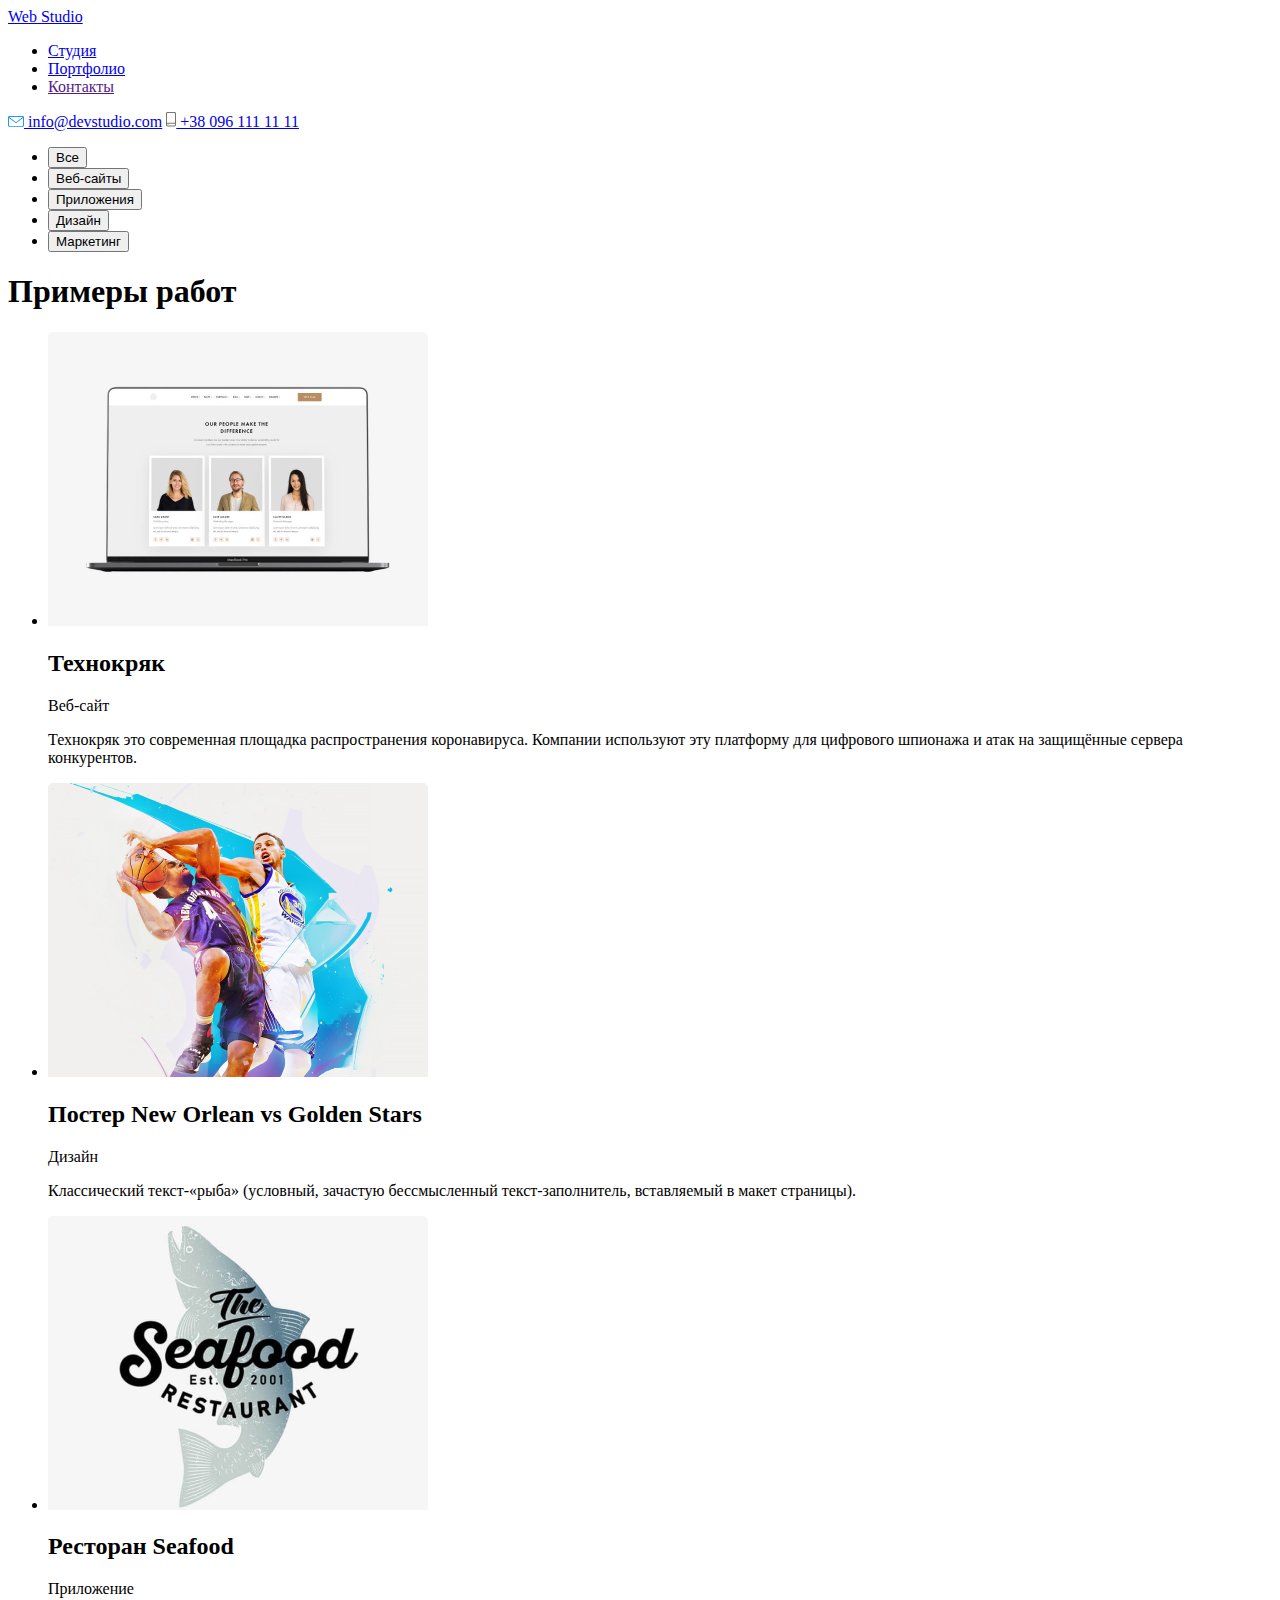
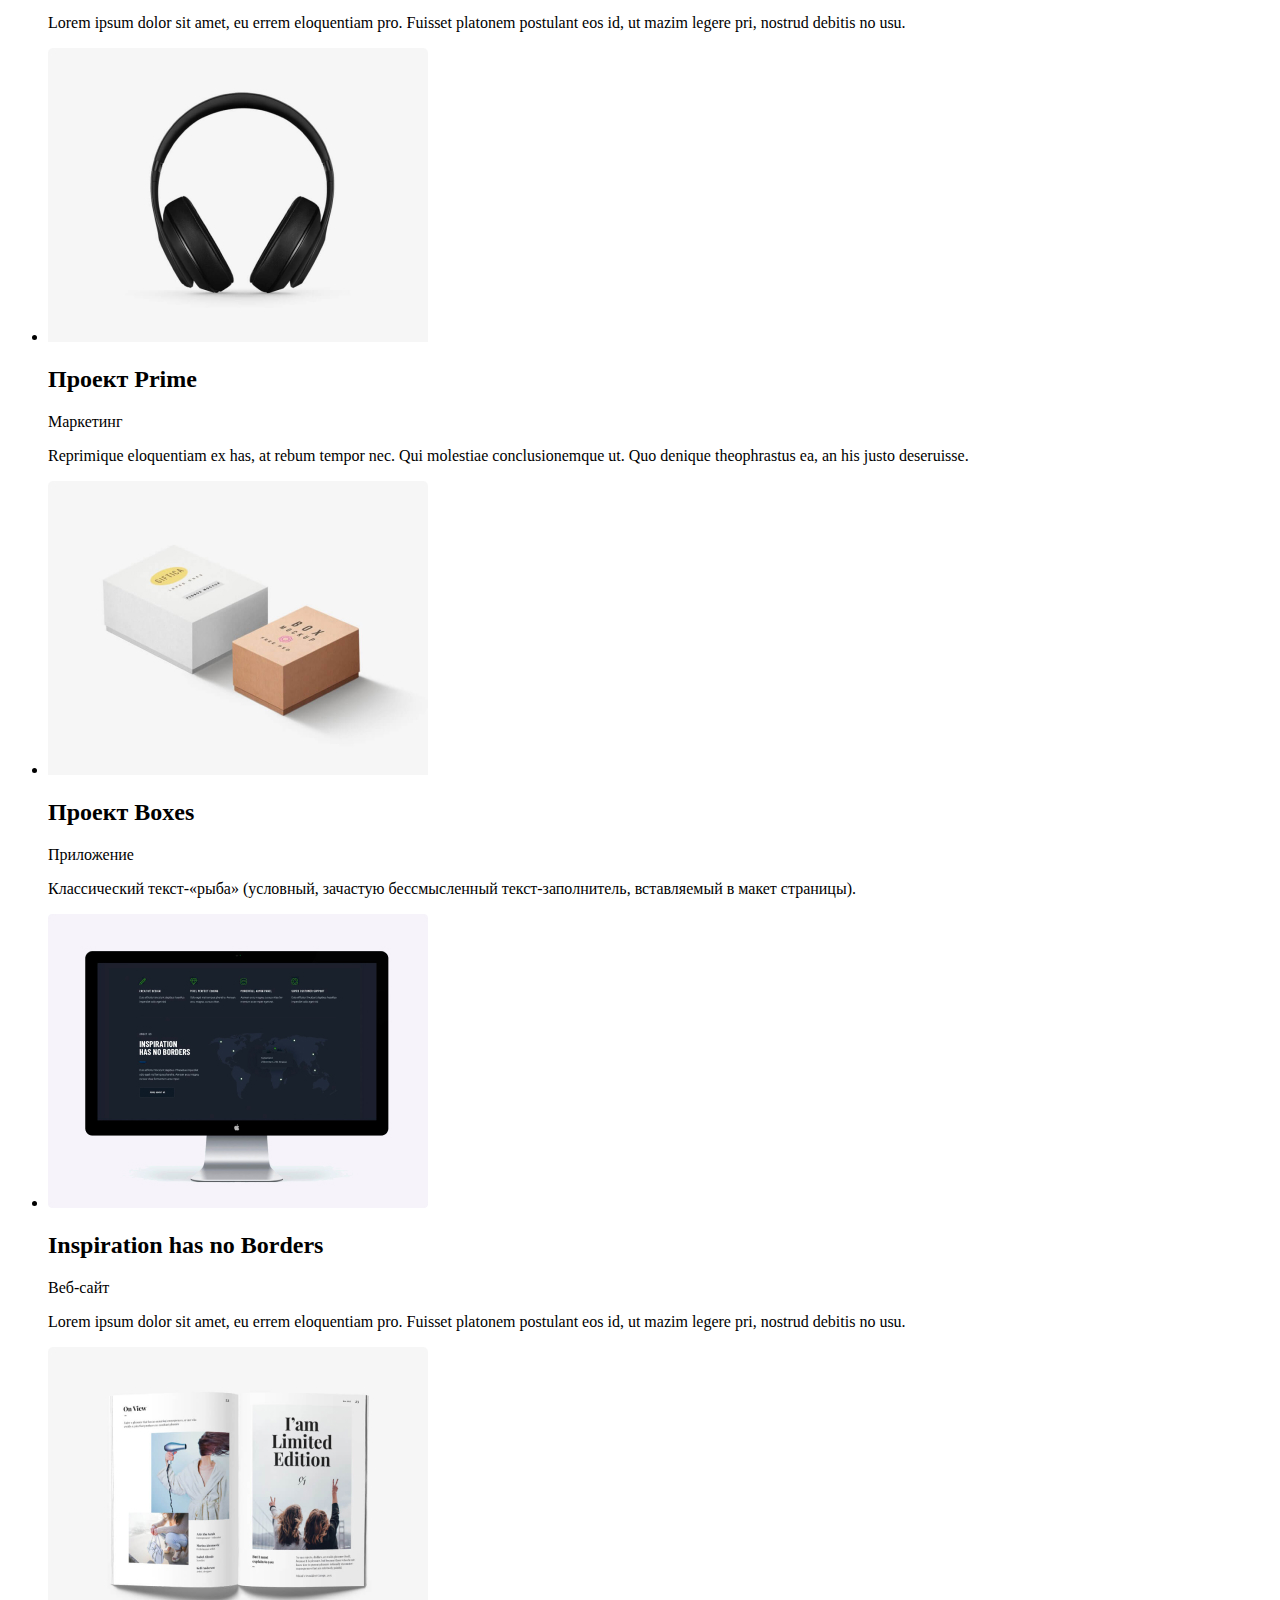
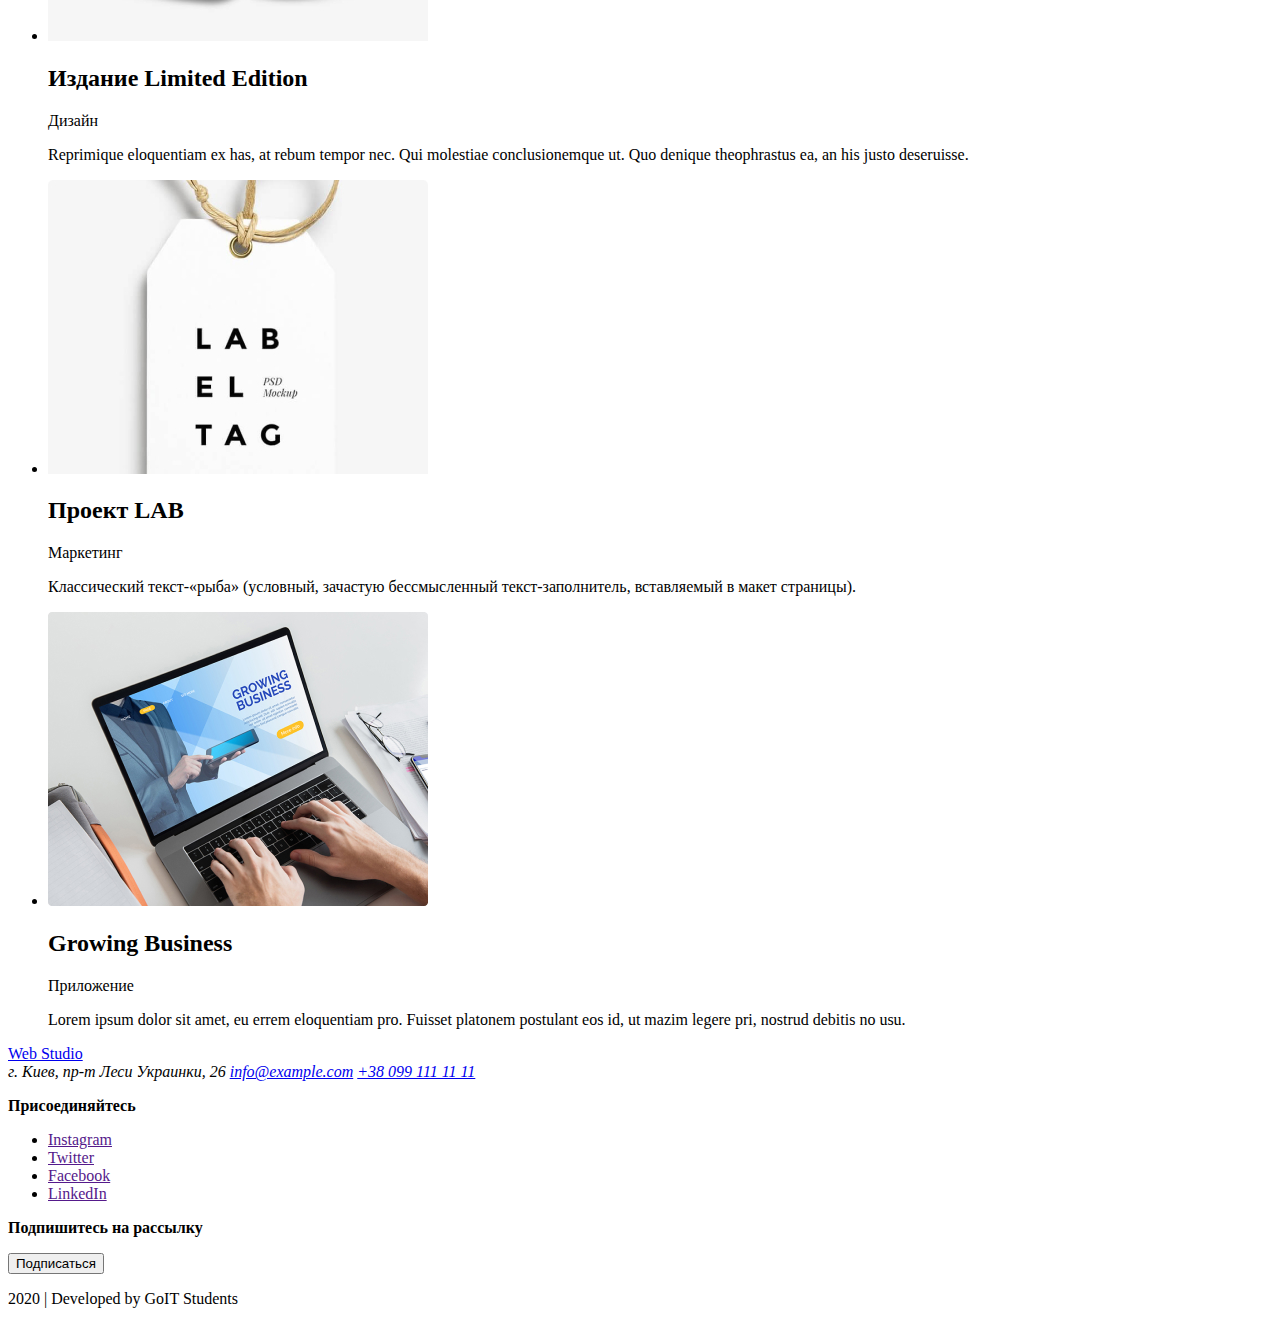
==== portfolio.html @ 373002b2 "Додана сторінка портфоліо" ====
<!DOCTYPE html>
<html lang="ru">
  <head>
    <meta charset="UTF-8" />
    <meta name="viewport" content="width=device-width, initial-scale=1.0" />
    <title>Portfolio</title>
    <link rel="stylesheet" href="./css/styles.css" />
  </head>
  <body>
    <header>
      <nav>
        <a href="./studio.html">Web Studio</a>
        <ul>
          <li><a href="./studio.html">Студия</a></li>
          <li><a href="./portfolio.html">Портфолио</a></li>
          <li><a href="">Контакты</a></li>
        </ul>
        <a href="mailto:info@devstudio.com">
          <img src="./images/envelope.svg" alt="письмо" />
          info@devstudio.com</a
        >
        <a href="tel:+380961111111"
          ><img src="./images/smartphone.svg" alt="телефон" /> +38 096 111 11
          11</a
        >
      </nav>
    </header>
    <main>
      <section>
        <ul>
          <li><button>Все</button></li>
          <li><button>Веб-сайты</button></li>
          <li><button>Приложения</button></li>
          <li><button>Дизайн</button></li>
          <li><button>Маркетинг</button></li>
        </ul>
      </section>
      <section>
        <!-- уявний заголовок -->
        <h1>Примеры работ</h1>
        <ul>
          <li>
            <img src="./images/macbook.jpg" alt="макбук" />
            <h2>Технокряк</h2>
            <p>Веб-сайт</p>
            <p>
              Технокряк это современная площадка распространения коронавируса.
              Компании используют эту платформу для цифрового шпионажа и атак на
              защищённые сервера конкурентов.
            </p>
          </li>
          <li>
            <img src="./images/basketball.jpg" alt="баскетбол" />
            <h2>Постер New Orlean vs Golden Stars</h2>
            <p>Дизайн</p>
            <p>
              Классический текст-«рыба» (условный, зачастую бессмысленный
              текст-заполнитель, вставляемый в макет страницы).
            </p>
          </li>
          <li>
            <img src="./images/seafood.jpg" alt="ресторан Сифуд" />
            <h2>Ресторан Seafood</h2>
            <p>Приложение</p>
            <p>
              Lorem ipsum dolor sit amet, eu errem eloquentiam pro. Fuisset
              platonem postulant eos id, ut mazim legere pri, nostrud debitis no
              usu.
            </p>
          </li>
          <li>
            <img src="./images/earphones.jpg" alt="наушники" />
            <h2>Проект Prime</h2>
            <p>Маркетинг</p>
            <p>
              Reprimique eloquentiam ex has, at rebum tempor nec. Qui molestiae
              conclusionemque ut. Quo denique theophrastus ea, an his justo
              deseruisse.
            </p>
          </li>
          <li>
            <img src="./images/boxes.jpg" alt="коробки" />
            <h2>Проект Boxes</h2>
            <p>Приложение</p>
            <p></p>
              Классический текст-«рыба» (условный, зачастую бессмысленный
              текст-заполнитель, вставляемый в макет страницы).
            </p>
          </li>
          <li>
            <img src="./images/imac.jpg" alt="аймак" />
            <h2>Inspiration has no Borders</h2>
            <p>Веб-сайт</p>
            <p>
              Lorem ipsum dolor sit amet, eu errem eloquentiam pro. Fuisset
              platonem postulant eos id, ut mazim legere pri, nostrud debitis no
              usu.
            </p>
          </li>
          <li>
            <img src="./images/magazines.jpg" alt="жунрал" />
            <h2>Издание Limited Edition</h2>
            <p>Дизайн</p>
            <p>
              Reprimique eloquentiam ex has, at rebum tempor nec. Qui molestiae
              conclusionemque ut. Quo denique theophrastus ea, an his justo
              deseruisse.
            </p>
          </li>
          <li><img src="./images/label_tag.jpg" alt="бирка" /><h2>Проект LAB</h2><p>Маркетинг</p><p>Классический текст-«рыба» (условный, зачастую бессмысленный текст-заполнитель, вставляемый в макет страницы).</p></li>
          <li><img src="./images/laptop_photo.jpg" alt="ноутбук"><h2>Growing Business</h2><p>Приложение</p><p>Lorem ipsum dolor sit amet, eu errem eloquentiam pro. Fuisset platonem postulant eos id, ut mazim legere pri, nostrud
          debitis no usu.</p></li>
        </ul>
      </section>
    </main>
    <footer>
      <a href="./studio.html">Web Studio</a>
      <address>
        г. Киев, пр-т Леси Украинки, 26
        <a href="mailto:info@example.com">info@example.com</a>
        <a href="tel:+380991111111">+38 099 111 11 11</a>
      </address>
      <p><b>Присоединяйтесь</b></p>
      <ul>
        <li>
          <a href="" aria-label="Ссылка на Instagram">Instagram</a>
        </li>
        <li>
          <a href="" aria-label="Ссылка на Twitter">Twitter</a>
        </li>
        <li>
          <a href="" aria-label="Ссылка на Facebook">Facebook</a>
        </li>
        <li>
          <a href="" aria-label="Ссылка на LinkedIn">LinkedIn</a>
        </li>
      </ul>
      <p><b>Подпишитесь на рассылку</b></p>
      <button>Подписаться</button>
      <p>2020 | Developed by GoIT Students</p>
    </footer>
  </body>
</html>
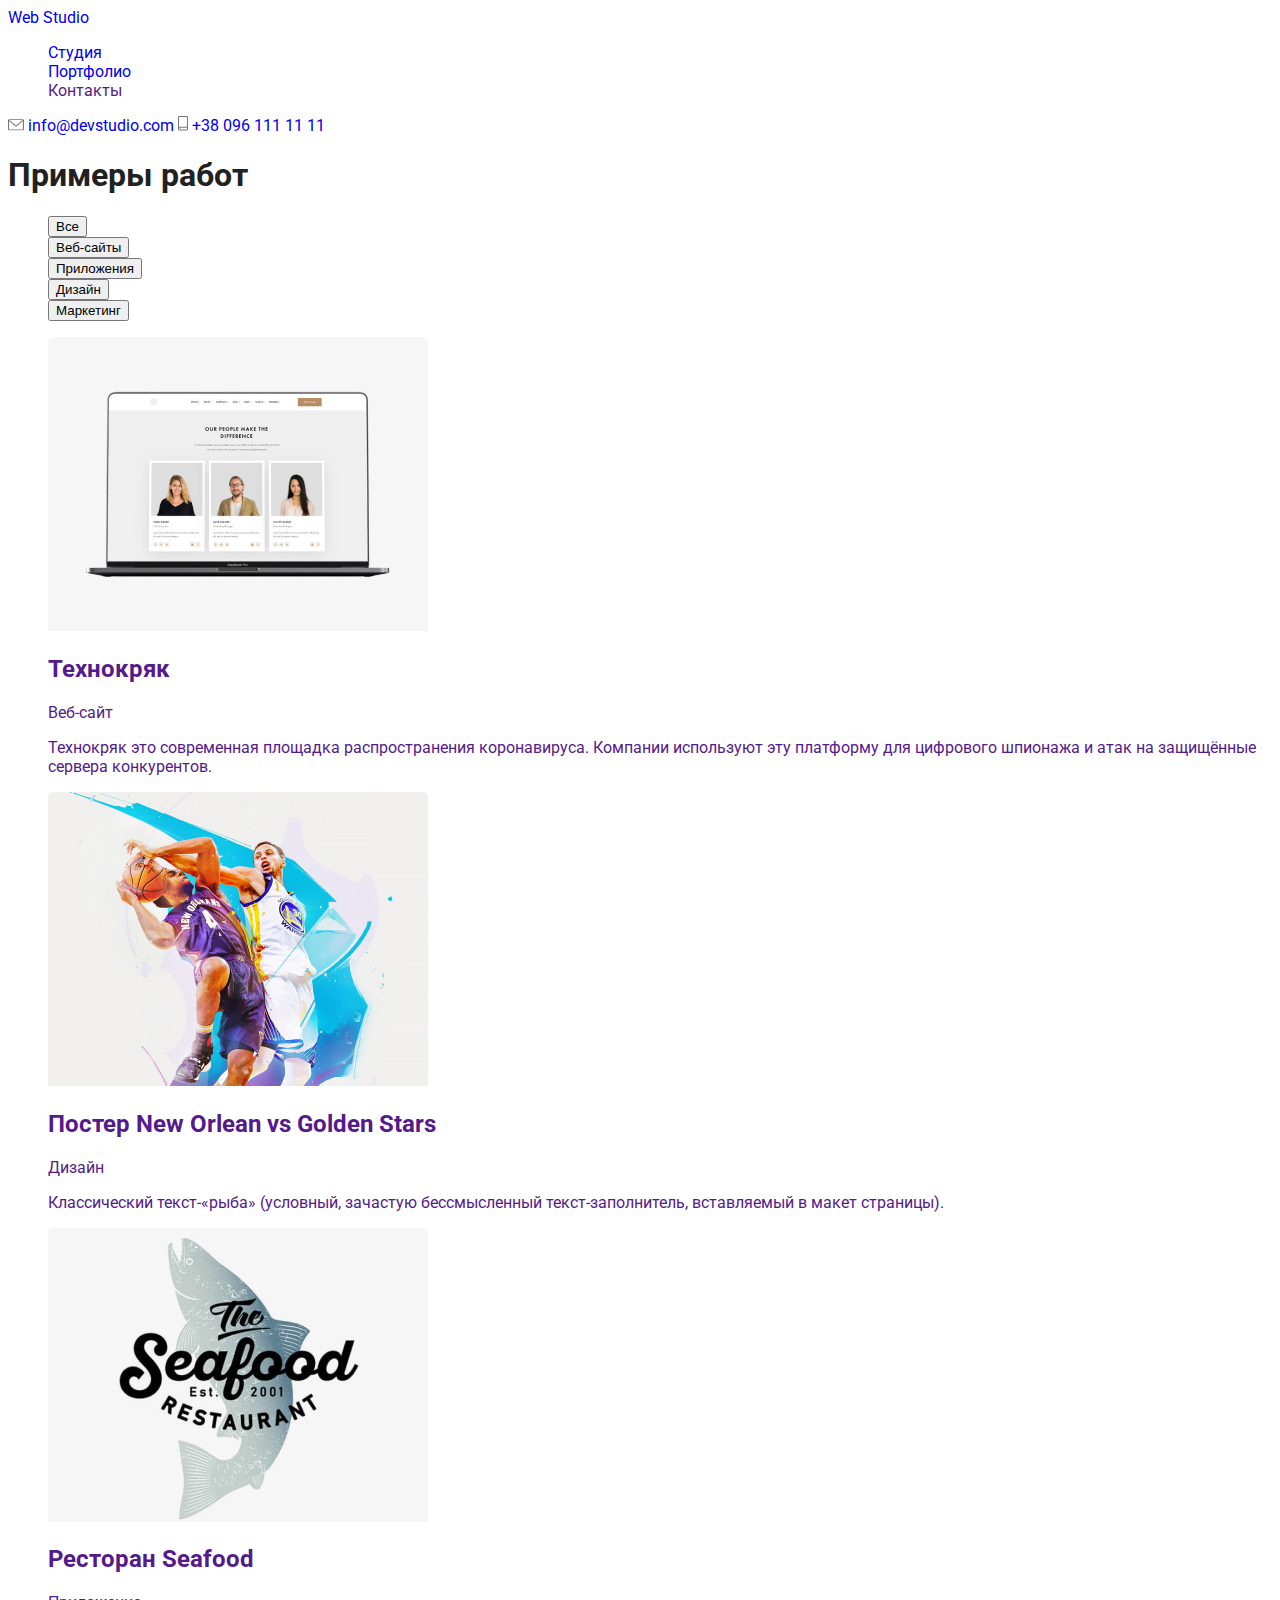
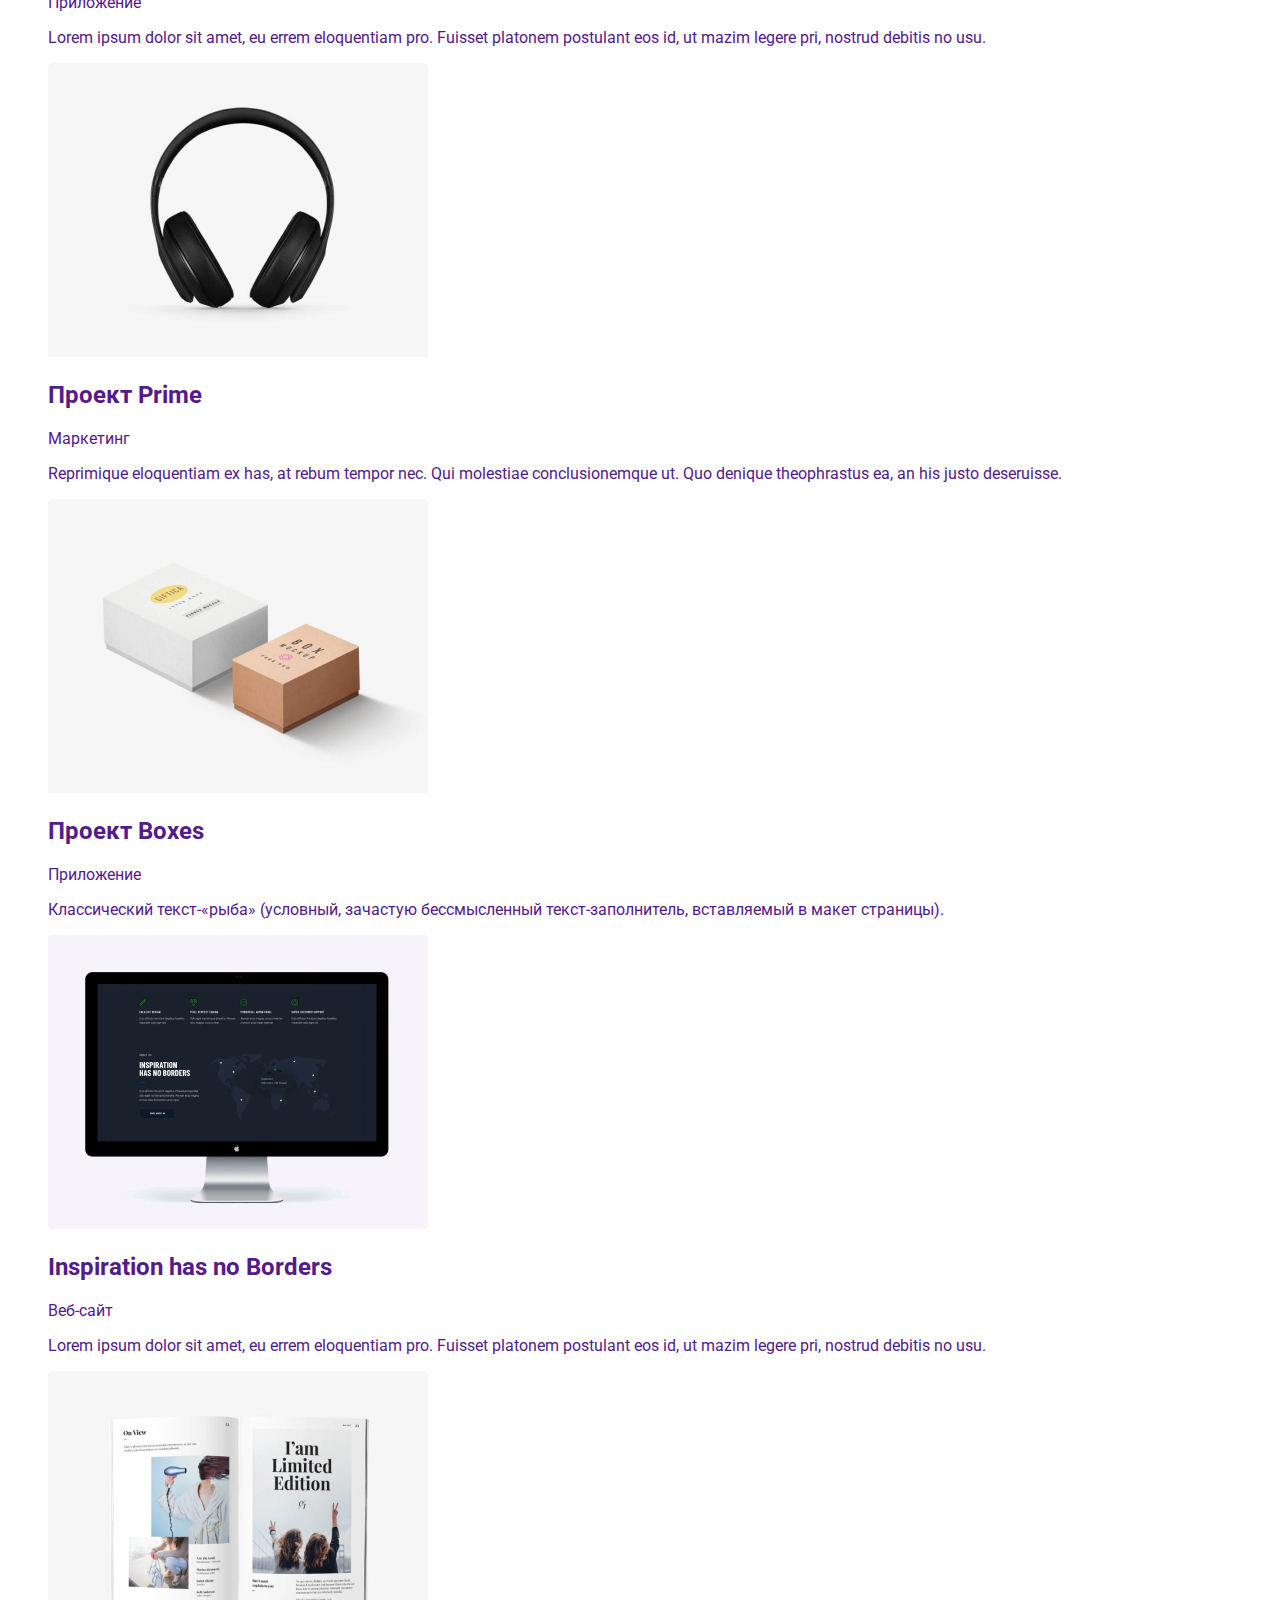
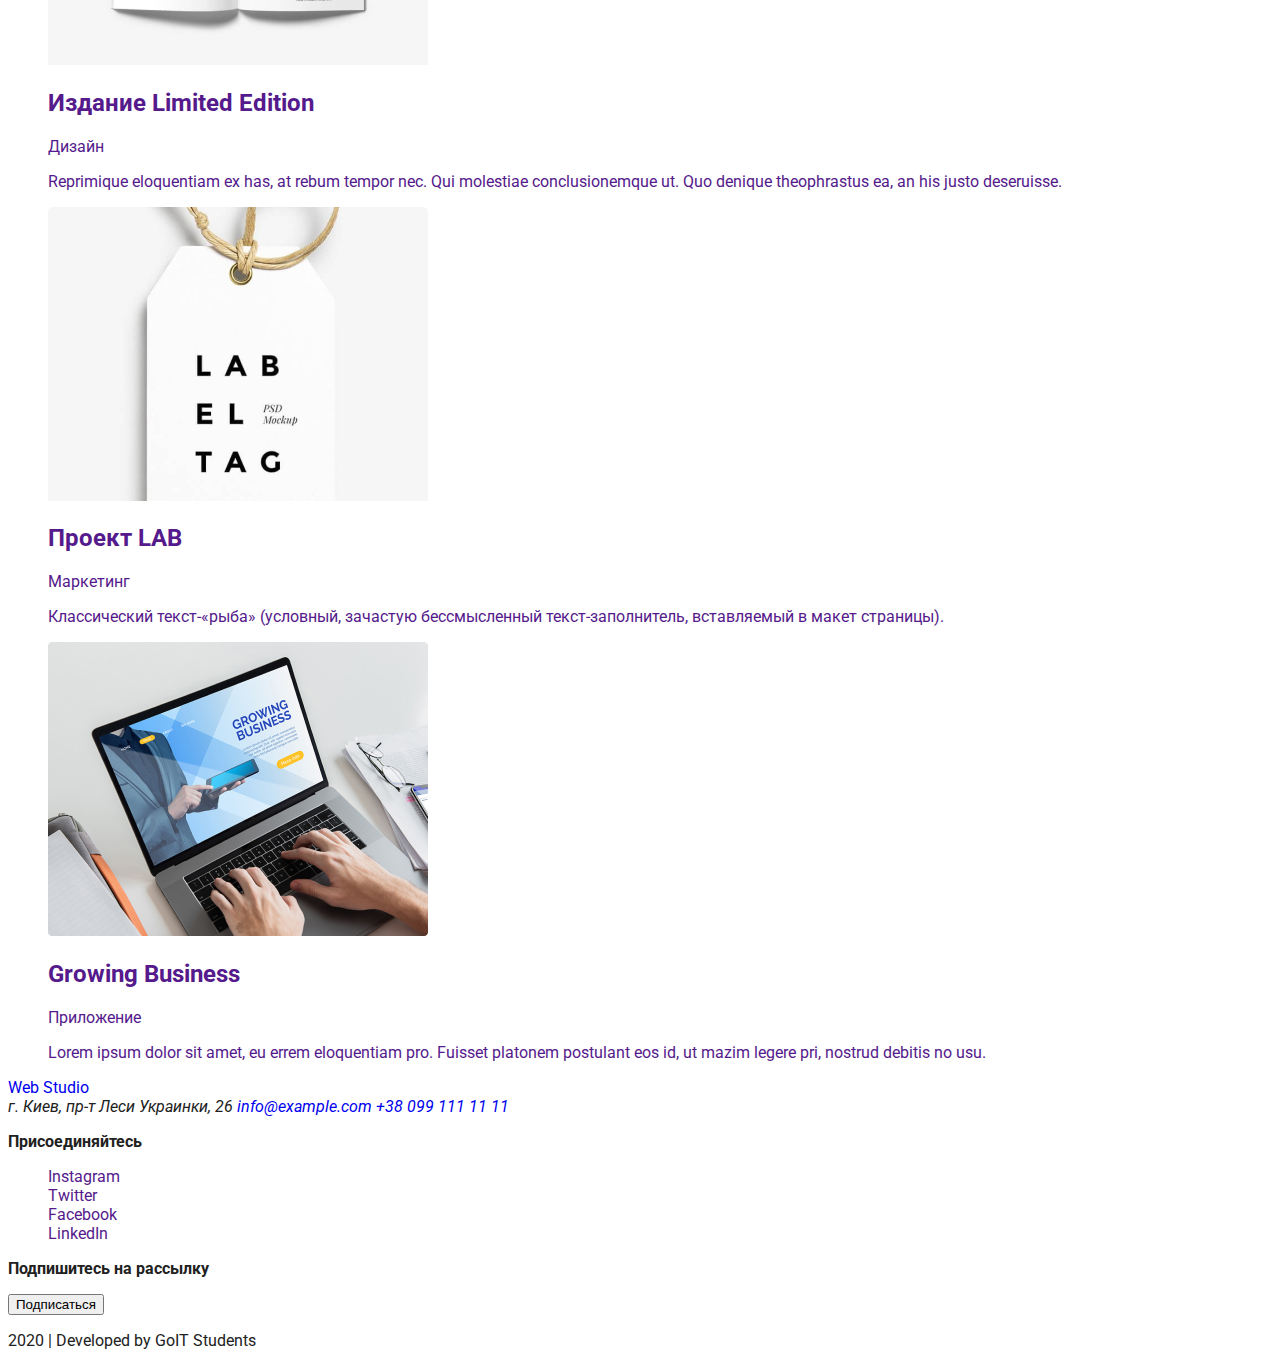
==== commit 6c9c7a91: "save" ====
--- a/portfolio.html
+++ b/portfolio.html
@@ -4,14 +4,18 @@
     <meta charset="UTF-8" />
     <meta name="viewport" content="width=device-width, initial-scale=1.0" />
     <title>Portfolio</title>
+    <link
+      href="https://fonts.googleapis.com/css2?family=Raleway:wght@700&family=Roboto:wght@400;500;700&display=swap"
+      rel="stylesheet"
+    />
     <link rel="stylesheet" href="./css/styles.css" />
   </head>
   <body>
     <header>
       <nav>
-        <a href="./studio.html">Web Studio</a>
+        <a href="./index.html">Web Studio</a>
         <ul>
-          <li><a href="./studio.html">Студия</a></li>
+          <li><a href="./index.html">Студия</a></li>
           <li><a href="./portfolio.html">Портфолио</a></li>
           <li><a href="">Контакты</a></li>
         </ul>
@@ -27,94 +31,126 @@
     </header>
     <main>
       <section>
-        <ul>
-          <li><button>Все</button></li>
-          <li><button>Веб-сайты</button></li>
-          <li><button>Приложения</button></li>
-          <li><button>Дизайн</button></li>
-          <li><button>Маркетинг</button></li>
-        </ul>
-      </section>
-      <section>
         <!-- уявний заголовок -->
         <h1>Примеры работ</h1>
         <ul>
+          <li><button type="button">Все</button></li>
+          <li><button type="button">Веб-сайты</button></li>
+          <li><button type="button">Приложения</button></li>
+          <li><button type="button">Дизайн</button></li>
+          <li><button type="button">Маркетинг</button></li>
+        </ul>
+        <ul>
           <li>
-            <img src="./images/macbook.jpg" alt="макбук" />
-            <h2>Технокряк</h2>
-            <p>Веб-сайт</p>
-            <p>
-              Технокряк это современная площадка распространения коронавируса.
-              Компании используют эту платформу для цифрового шпионажа и атак на
-              защищённые сервера конкурентов.
-            </p>
+            <a href=""
+              ><img src="./images/macbook.jpg" alt="макбук" />
+              <h2>Технокряк</h2>
+              <p>Веб-сайт</p>
+              <p>
+                Технокряк это современная площадка распространения коронавируса.
+                Компании используют эту платформу для цифрового шпионажа и атак
+                на защищённые сервера конкурентов.
+              </p></a
+            >
           </li>
           <li>
-            <img src="./images/basketball.jpg" alt="баскетбол" />
-            <h2>Постер New Orlean vs Golden Stars</h2>
-            <p>Дизайн</p>
-            <p>
-              Классический текст-«рыба» (условный, зачастую бессмысленный
-              текст-заполнитель, вставляемый в макет страницы).
-            </p>
+            <a href=""
+              ><img src="./images/basketball.jpg" alt="баскетбол" />
+              <h2>Постер New Orlean vs Golden Stars</h2>
+              <p>Дизайн</p>
+              <p>
+                Классический текст-«рыба» (условный, зачастую бессмысленный
+                текст-заполнитель, вставляемый в макет страницы).
+              </p></a
+            >
           </li>
           <li>
-            <img src="./images/seafood.jpg" alt="ресторан Сифуд" />
-            <h2>Ресторан Seafood</h2>
-            <p>Приложение</p>
-            <p>
-              Lorem ipsum dolor sit amet, eu errem eloquentiam pro. Fuisset
-              platonem postulant eos id, ut mazim legere pri, nostrud debitis no
-              usu.
-            </p>
+            <a href=""
+              ><img src="./images/seafood.jpg" alt="ресторан Сифуд" />
+              <h2>Ресторан Seafood</h2>
+              <p>Приложение</p>
+              <p>
+                Lorem ipsum dolor sit amet, eu errem eloquentiam pro. Fuisset
+                platonem postulant eos id, ut mazim legere pri, nostrud debitis
+                no usu.
+              </p></a
+            >
           </li>
           <li>
-            <img src="./images/earphones.jpg" alt="наушники" />
-            <h2>Проект Prime</h2>
-            <p>Маркетинг</p>
-            <p>
-              Reprimique eloquentiam ex has, at rebum tempor nec. Qui molestiae
-              conclusionemque ut. Quo denique theophrastus ea, an his justo
-              deseruisse.
-            </p>
+            <a href=""
+              ><img src="./images/earphones.jpg" alt="наушники" />
+              <h2>Проект Prime</h2>
+              <p>Маркетинг</p>
+              <p>
+                Reprimique eloquentiam ex has, at rebum tempor nec. Qui
+                molestiae conclusionemque ut. Quo denique theophrastus ea, an
+                his justo deseruisse.
+              </p></a
+            >
           </li>
           <li>
-            <img src="./images/boxes.jpg" alt="коробки" />
-            <h2>Проект Boxes</h2>
-            <p>Приложение</p>
-            <p></p>
-              Классический текст-«рыба» (условный, зачастую бессмысленный
-              текст-заполнитель, вставляемый в макет страницы).
-            </p>
+            <a href=""
+              ><img src="./images/boxes.jpg" alt="коробки" />
+              <h2>Проект Boxes</h2>
+              <p>Приложение</p>
+              <p>
+                Классический текст-«рыба» (условный, зачастую бессмысленный
+                текст-заполнитель, вставляемый в макет страницы).
+              </p></a
+            >
           </li>
           <li>
-            <img src="./images/imac.jpg" alt="аймак" />
-            <h2>Inspiration has no Borders</h2>
-            <p>Веб-сайт</p>
-            <p>
-              Lorem ipsum dolor sit amet, eu errem eloquentiam pro. Fuisset
-              platonem postulant eos id, ut mazim legere pri, nostrud debitis no
-              usu.
-            </p>
+            <a href=""
+              ><img src="./images/imac.jpg" alt="аймак" />
+              <h2>Inspiration has no Borders</h2>
+              <p>Веб-сайт</p>
+              <p>
+                Lorem ipsum dolor sit amet, eu errem eloquentiam pro. Fuisset
+                platonem postulant eos id, ut mazim legere pri, nostrud debitis
+                no usu.
+              </p></a
+            >
           </li>
           <li>
-            <img src="./images/magazines.jpg" alt="жунрал" />
-            <h2>Издание Limited Edition</h2>
-            <p>Дизайн</p>
-            <p>
-              Reprimique eloquentiam ex has, at rebum tempor nec. Qui molestiae
-              conclusionemque ut. Quo denique theophrastus ea, an his justo
-              deseruisse.
-            </p>
+            <a href=""
+              ><img src="./images/magazines.jpg" alt="жунрал" />
+              <h2>Издание Limited Edition</h2>
+              <p>Дизайн</p>
+              <p>
+                Reprimique eloquentiam ex has, at rebum tempor nec. Qui
+                molestiae conclusionemque ut. Quo denique theophrastus ea, an
+                his justo deseruisse.
+              </p></a
+            >
           </li>
-          <li><img src="./images/label_tag.jpg" alt="бирка" /><h2>Проект LAB</h2><p>Маркетинг</p><p>Классический текст-«рыба» (условный, зачастую бессмысленный текст-заполнитель, вставляемый в макет страницы).</p></li>
-          <li><img src="./images/laptop_photo.jpg" alt="ноутбук"><h2>Growing Business</h2><p>Приложение</p><p>Lorem ipsum dolor sit amet, eu errem eloquentiam pro. Fuisset platonem postulant eos id, ut mazim legere pri, nostrud
-          debitis no usu.</p></li>
+          <li>
+            <a href=""
+              ><img src="./images/label_tag.jpg" alt="бирка" />
+              <h2>Проект LAB</h2>
+              <p>Маркетинг</p>
+              <p>
+                Классический текст-«рыба» (условный, зачастую бессмысленный
+                текст-заполнитель, вставляемый в макет страницы).
+              </p></a
+            >
+          </li>
+          <li>
+            <a href=""
+              ><img src="./images/laptop_photo.jpg" alt="ноутбук" />
+              <h2>Growing Business</h2>
+              <p>Приложение</p>
+              <p>
+                Lorem ipsum dolor sit amet, eu errem eloquentiam pro. Fuisset
+                platonem postulant eos id, ut mazim legere pri, nostrud debitis
+                no usu.
+              </p></a
+            >
+          </li>
         </ul>
       </section>
     </main>
     <footer>
-      <a href="./studio.html">Web Studio</a>
+      <a href="./index.html">Web Studio</a>
       <address>
         г. Киев, пр-т Леси Украинки, 26
         <a href="mailto:info@example.com">info@example.com</a>
--- a/css/styles.css
+++ b/css/styles.css
@@ -0,0 +1,188 @@
+:root {
+  --title-color: #212121;
+  --secondary-title-color: #ffffff;
+  --text-color: #757575;
+  --accent-color: #2196f3;
+  --secondary-background-color: #f5f4fa;
+  --footer-background-color: #2f303a;
+  --hexamples-background-color: rgba(47, 48, 58, 0.8);
+}
+body {
+  background-color: #ffffff;
+  color: var(--title-color);
+  font-family: Roboto, serif;
+}
+ul {
+  list-style: none;
+}
+a {
+  text-decoration: none;
+}
+/* стилі для index.html */
+/* header */
+.logo {
+  color: var(--accent-color);
+  font-family: raleway, sans-serif;
+  font-weight: 700;
+  font-size: 26px;
+  line-height: 1.2;
+  letter-spacing: 0.03em;
+}
+.logo-header {
+  color: var(--title-color);
+}
+.site-nav .link {
+  color: var(--title-color);
+  font-weight: 500;
+  font-size: 14px;
+  line-height: 1.14;
+  letter-spacing: 0.02em;
+}
+.site-nav .link:hover,
+.site-nav .link:focus {
+  color: var(--accent-color);
+}
+.site-nav .link.current {
+  color: var(--accent-color);
+}
+.contacts-header {
+  color: var(--text-color);
+  font-weight: 500;
+  font-size: 14px;
+  line-height: 1.14;
+  letter-spacing: 0.02em;
+}
+.contacts-header:hover,
+.contacts-header:focus {
+  color: var(--accent-color);
+}
+
+/* hero */
+.hero .title {
+  color: var(--secondary-title-color);
+  background-color: var(--hexamples-background-color);
+  font-weight: 900;
+  font-size: 44px;
+  line-height: 1.36;
+  text-align: center;
+  letter-spacing: 0.06em;
+  text-transform: uppercase;
+}
+.hero .button {
+  color: var(--secondary-title-color);
+  background-color: var(--accent-color);
+  font-weight: 700;
+  font-size: 16px;
+  line-height: 1.87;
+  text-align: center;
+  letter-spacing: 0.06em;
+}
+.hero .button:focus {
+  /* колір для фокусу задамо пізнше?*/
+}
+/* секція переваг */
+/* уявний заголовок-приховав білим, Саша сказав пізніше пояснить як краще це зробити */
+.advantages .fake-title {
+  color: var(--secondary-title-color);
+}
+.advantages-list .title {
+  font-weight: 700;
+  font-size: 14px;
+  line-height: 1.14;
+  letter-spacing: 0.03em;
+  text-transform: uppercase;
+}
+.advantages-list .details {
+  color: var(--text-color);
+  font-size: 14px;
+  line-height: 1.7;
+  letter-spacing: 0.03em;
+}
+/* секція занятостей */
+.section-title {
+  font-weight: 700;
+  font-size: 36px;
+  line-height: 1.16;
+  text-align: center;
+  letter-spacing: 0.03em;
+}
+.examples-title {
+  color: var(--secondary-title-color);
+  background-color: var(--hexamples-background-color);
+  font-weight: 700;
+  font-size: 14px;
+  line-height: 1.14;
+  text-align: center;
+  letter-spacing: 0.03em;
+  text-transform: uppercase;
+}
+/* секція команди */
+.section.team {
+  background-color: var(--secondary-background-color);
+}
+.member-name {
+  font-weight: 500;
+  font-size: 16px;
+  line-height: 1.19;
+  text-align: center;
+  letter-spacing: 0.03em;
+}
+
+.member-position {
+  color: var(--text-color);
+  font-size: 16px;
+  line-height: 1.19;
+  text-align: center;
+  letter-spacing: 0.03em;
+}
+/* секція постійних клієнтів */
+
+/* footer */
+.footer {
+  background-color: var(--footer-background-color);
+}
+.logo-footer {
+  color: var(--secondary-title-color);
+}
+.address-section {
+  font-style: normal;
+  /* тег address ставить текст курсивом, пробував також inherit від браузера-працює*/
+}
+.address {
+  color: var(--secondary-title-color);
+  font-size: 14px;
+  line-height: 1.7;
+  letter-spacing: 0.03em;
+}
+.contacts-footer {
+  color: rgba(255, 255, 255, 0.6);
+  font-size: 14px;
+  line-height: 1.7;
+  letter-spacing: 0.03em;
+}
+.contacts-footer:hover,
+.contacts-footer:focus {
+  color: var(--accent-color);
+}
+.footer-title {
+  color: var(--secondary-title-color);
+  font-weight: 700;
+  font-size: 14px;
+  line-height: 1.7;
+  letter-spacing: 0.03em;
+  text-transform: uppercase;
+}
+.subscribe-button {
+  color: var(--secondary-title-color);
+  background-color: var(--accent-color);
+  font-family: inherit;
+}
+.copyright {
+  color: rgba(255, 255, 255, 0.4);
+  font-size: 12px;
+  line-height: 2;
+  text-align: center;
+  letter-spacing: 0.03em;
+}
+
+/* стилі для portfolio.html */
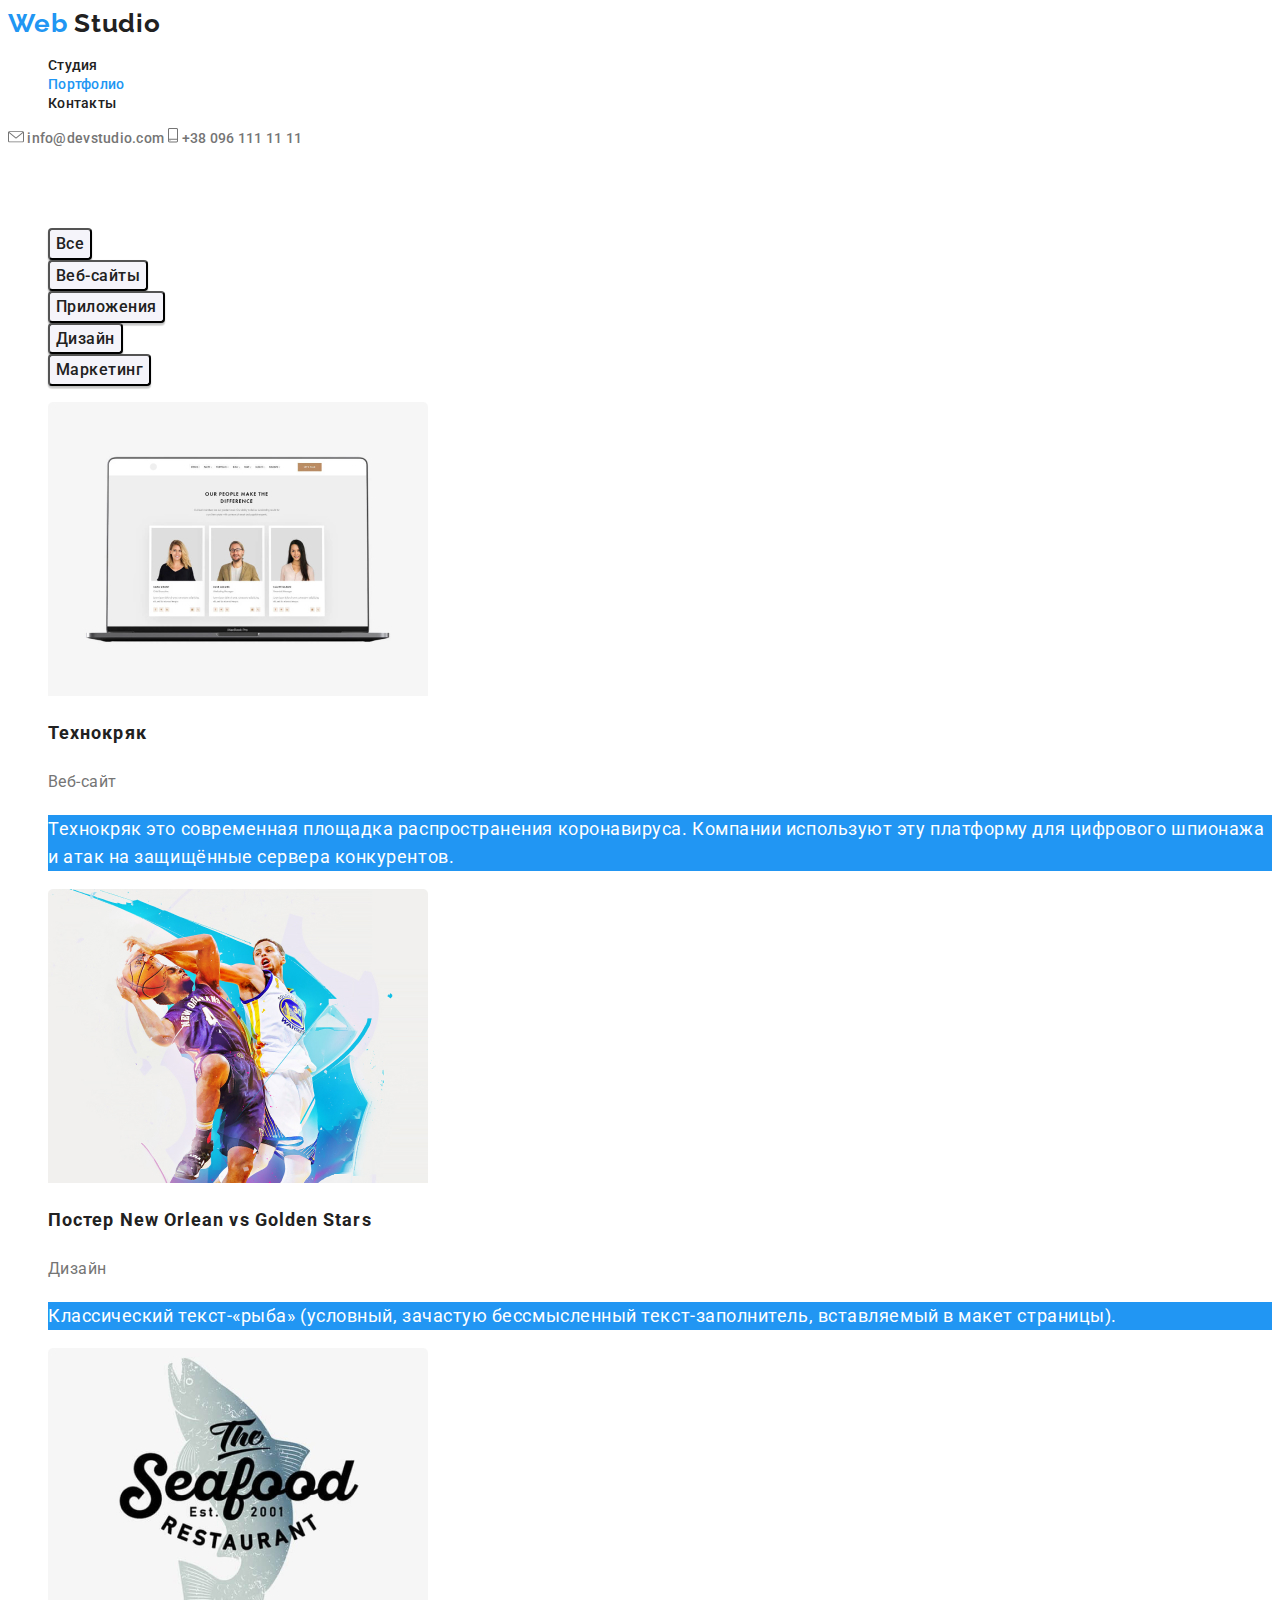
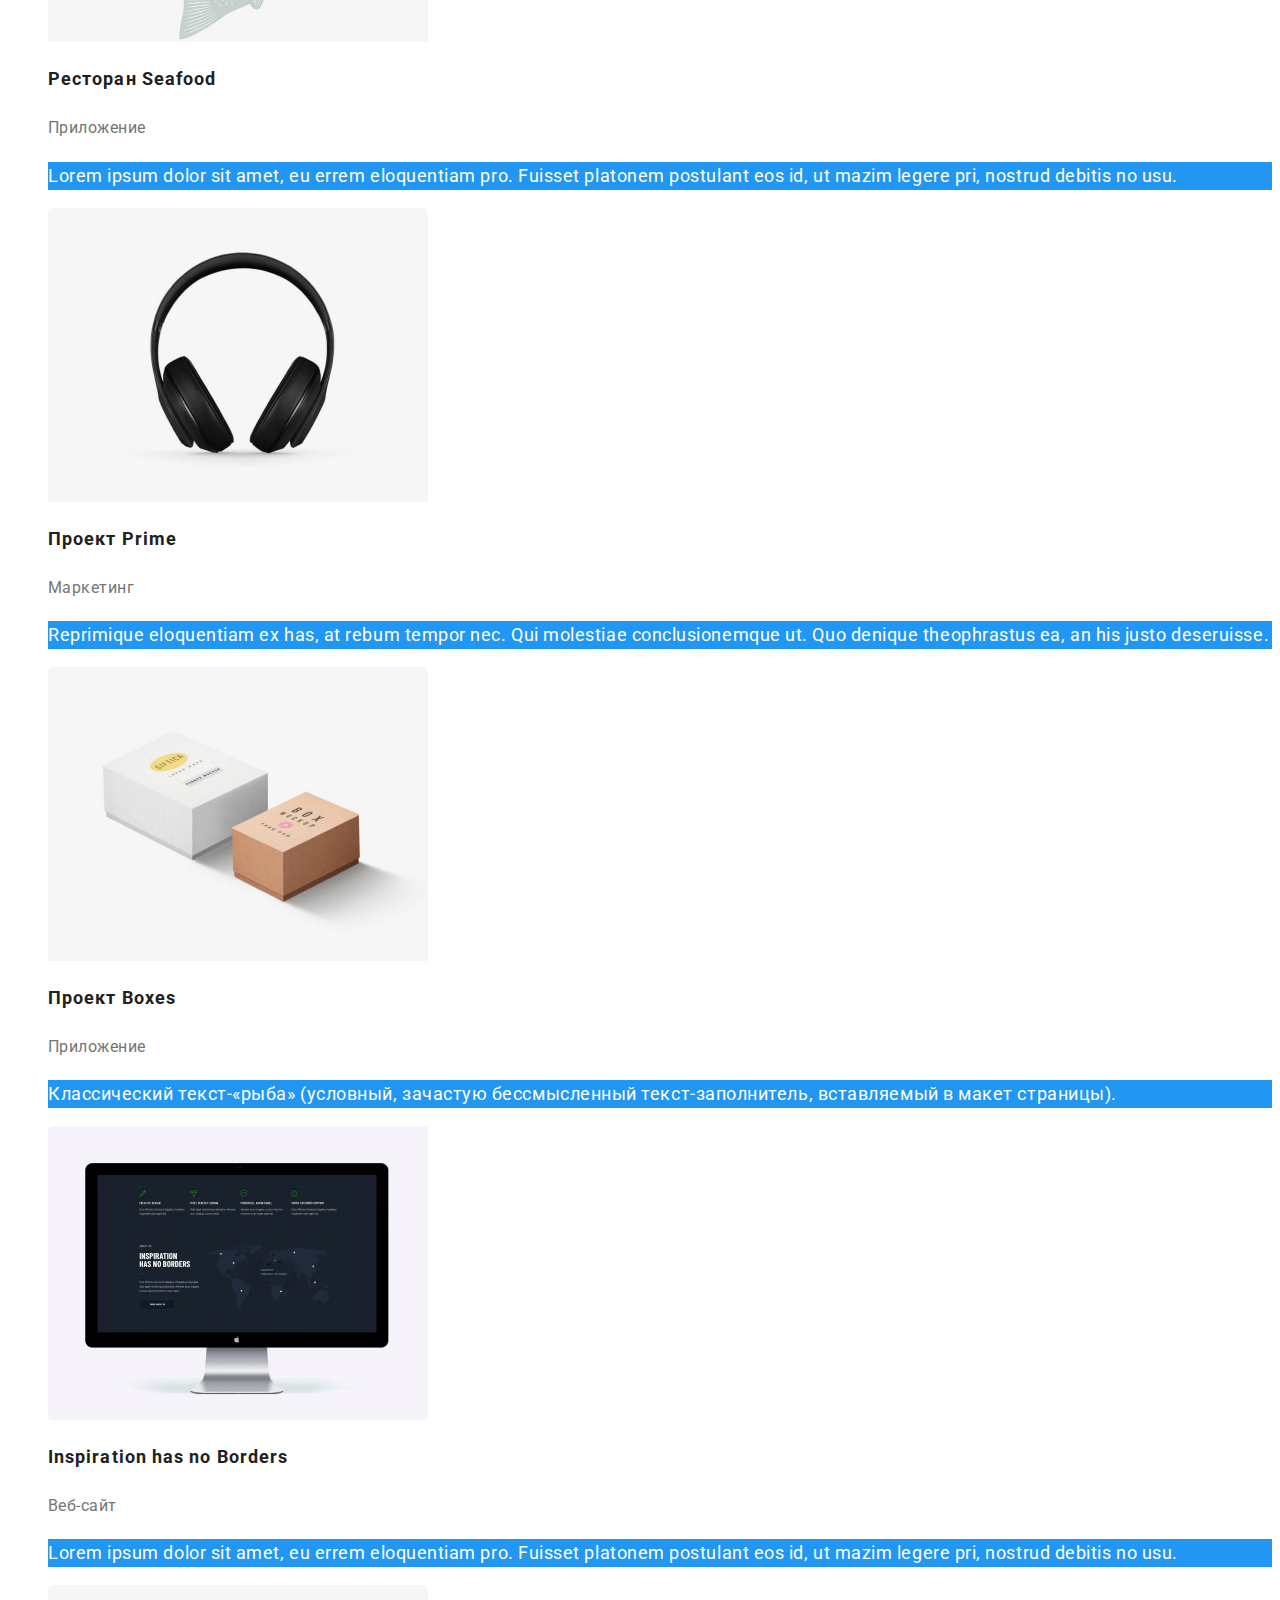
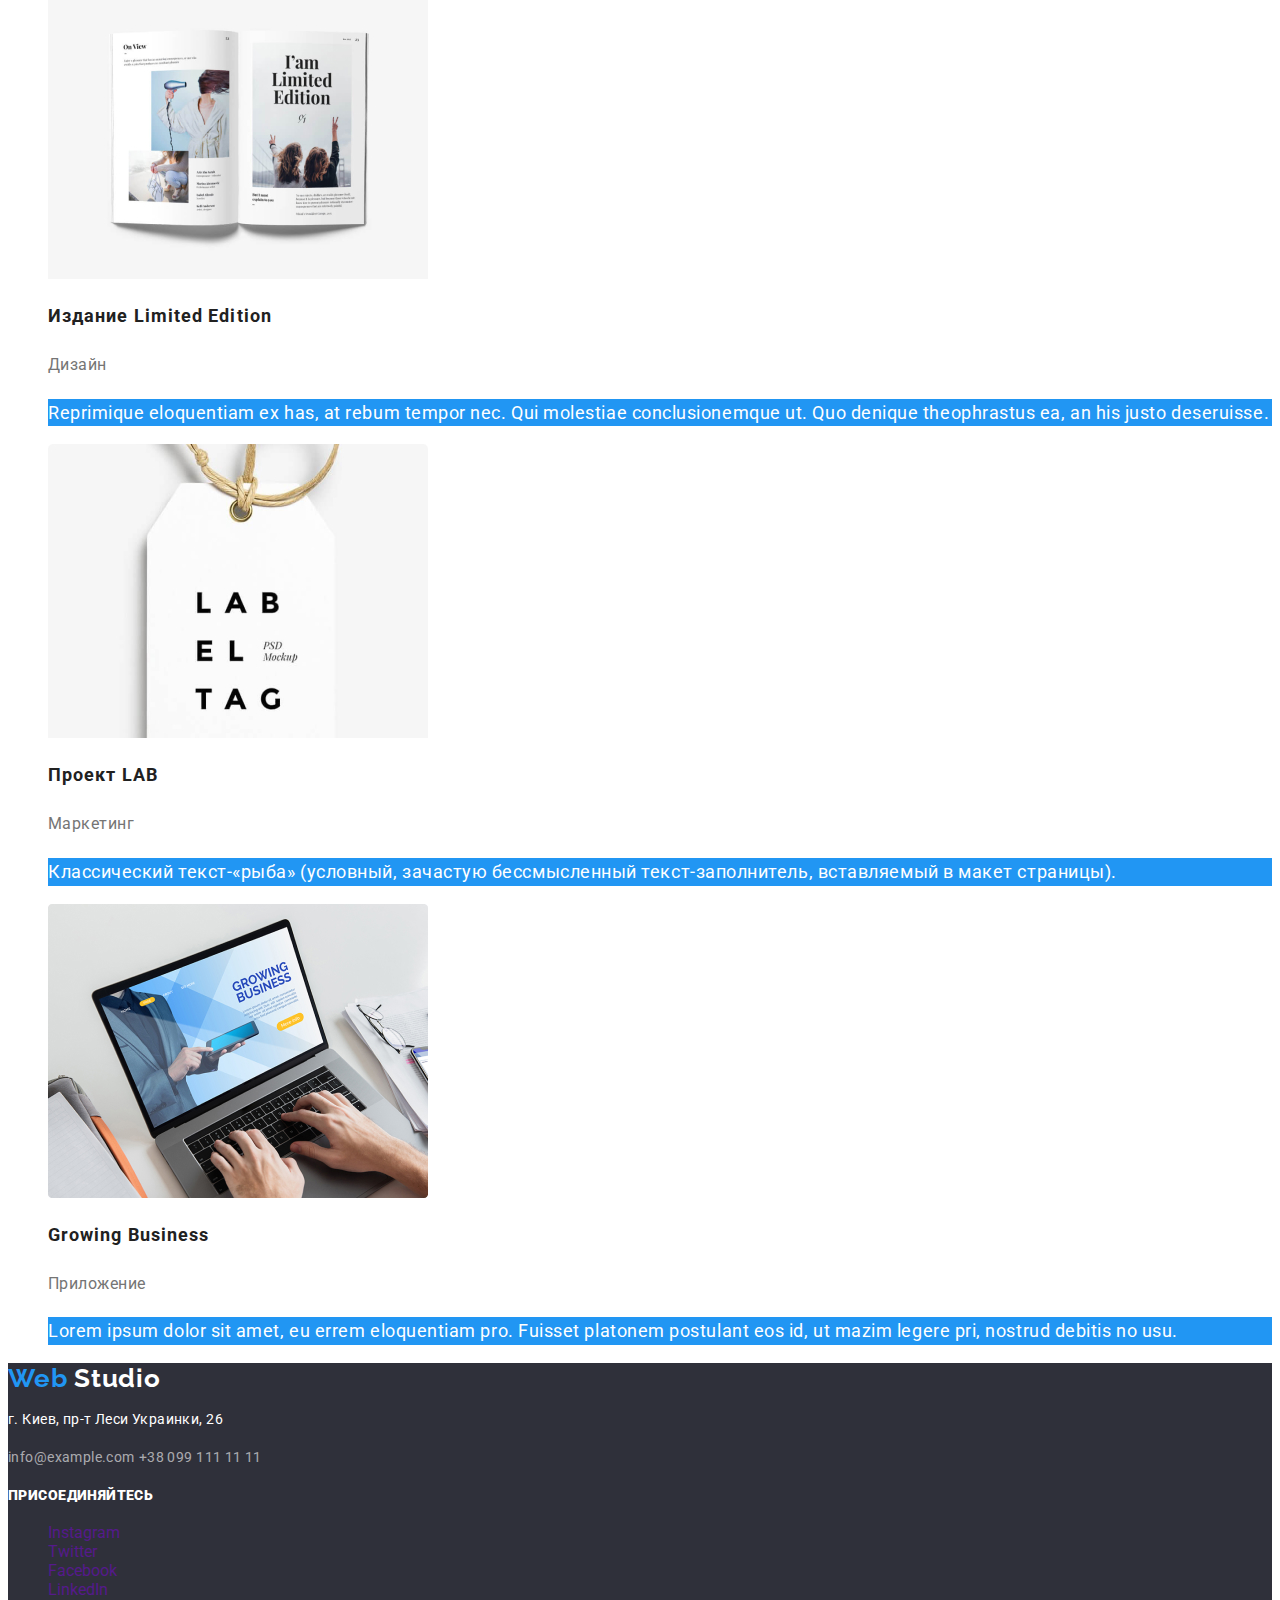
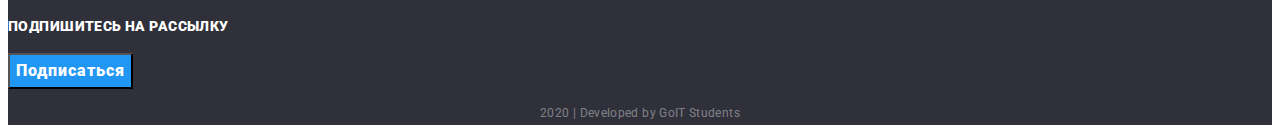
==== commit d86749d0: "Hope-final" ====
--- a/portfolio.html
+++ b/portfolio.html
@@ -13,17 +13,19 @@
   <body>
     <header>
       <nav>
-        <a href="./index.html">Web Studio</a>
-        <ul>
-          <li><a href="./index.html">Студия</a></li>
-          <li><a href="./portfolio.html">Портфолио</a></li>
-          <li><a href="">Контакты</a></li>
+        <a href="./index.html" class="logo"
+          >Web<span class="logo-header"> Studio</span></a
+        >
+        <ul class="site-nav">
+          <li><a href="./index.html" class="link">Студия</a></li>
+          <li><a href="./portfolio.html" class="link current">Портфолио</a></li>
+          <li><a href="" class="link">Контакты</a></li>
         </ul>
-        <a href="mailto:info@devstudio.com">
+        <a href="mailto:info@devstudio.com" class="contacts-header">
           <img src="./images/envelope.svg" alt="письмо" />
           info@devstudio.com</a
         >
-        <a href="tel:+380961111111"
+        <a href="tel:+380961111111" class="contacts-header"
           ><img src="./images/smartphone.svg" alt="телефон" /> +38 096 111 11
           11</a
         >
@@ -32,21 +34,27 @@
     <main>
       <section>
         <!-- уявний заголовок -->
-        <h1>Примеры работ</h1>
-        <ul>
-          <li><button type="button">Все</button></li>
-          <li><button type="button">Веб-сайты</button></li>
-          <li><button type="button">Приложения</button></li>
-          <li><button type="button">Дизайн</button></li>
-          <li><button type="button">Маркетинг</button></li>
+        <h1 class="fake-title">Примеры работ</h1>
+        <ul class="portfolio-filter">
+          <li><button type="button" class="filter-buttons">Все</button></li>
+          <li>
+            <button type="button" class="filter-buttons">Веб-сайты</button>
+          </li>
+          <li>
+            <button type="button" class="filter-buttons">Приложения</button>
+          </li>
+          <li><button type="button" class="filter-buttons">Дизайн</button></li>
+          <li>
+            <button type="button" class="filter-buttons">Маркетинг</button>
+          </li>
         </ul>
-        <ul>
+        <ul class="work-examples">
           <li>
             <a href=""
               ><img src="./images/macbook.jpg" alt="макбук" />
-              <h2>Технокряк</h2>
-              <p>Веб-сайт</p>
-              <p>
+              <h2 class="examples-name">Технокряк</h2>
+              <p class="examples-type">Веб-сайт</p>
+              <p class="examples-information">
                 Технокряк это современная площадка распространения коронавируса.
                 Компании используют эту платформу для цифрового шпионажа и атак
                 на защищённые сервера конкурентов.
@@ -56,9 +64,9 @@
           <li>
             <a href=""
               ><img src="./images/basketball.jpg" alt="баскетбол" />
-              <h2>Постер New Orlean vs Golden Stars</h2>
-              <p>Дизайн</p>
-              <p>
+              <h2 class="examples-name">Постер New Orlean vs Golden Stars</h2>
+              <p class="examples-type">Дизайн</p>
+              <p class="examples-information">
                 Классический текст-«рыба» (условный, зачастую бессмысленный
                 текст-заполнитель, вставляемый в макет страницы).
               </p></a
@@ -67,9 +75,9 @@
           <li>
             <a href=""
               ><img src="./images/seafood.jpg" alt="ресторан Сифуд" />
-              <h2>Ресторан Seafood</h2>
-              <p>Приложение</p>
-              <p>
+              <h2 class="examples-name">Ресторан Seafood</h2>
+              <p class="examples-type">Приложение</p>
+              <p class="examples-information">
                 Lorem ipsum dolor sit amet, eu errem eloquentiam pro. Fuisset
                 platonem postulant eos id, ut mazim legere pri, nostrud debitis
                 no usu.
@@ -79,9 +87,9 @@
           <li>
             <a href=""
               ><img src="./images/earphones.jpg" alt="наушники" />
-              <h2>Проект Prime</h2>
-              <p>Маркетинг</p>
-              <p>
+              <h2 class="examples-name">Проект Prime</h2>
+              <p class="examples-type">Маркетинг</p>
+              <p class="examples-information">
                 Reprimique eloquentiam ex has, at rebum tempor nec. Qui
                 molestiae conclusionemque ut. Quo denique theophrastus ea, an
                 his justo deseruisse.
@@ -91,9 +99,9 @@
           <li>
             <a href=""
               ><img src="./images/boxes.jpg" alt="коробки" />
-              <h2>Проект Boxes</h2>
-              <p>Приложение</p>
-              <p>
+              <h2 class="examples-name">Проект Boxes</h2>
+              <p class="examples-type">Приложение</p>
+              <p class="examples-information">
                 Классический текст-«рыба» (условный, зачастую бессмысленный
                 текст-заполнитель, вставляемый в макет страницы).
               </p></a
@@ -102,9 +110,9 @@
           <li>
             <a href=""
               ><img src="./images/imac.jpg" alt="аймак" />
-              <h2>Inspiration has no Borders</h2>
-              <p>Веб-сайт</p>
-              <p>
+              <h2 class="examples-name">Inspiration has no Borders</h2>
+              <p class="examples-type">Веб-сайт</p>
+              <p class="examples-information">
                 Lorem ipsum dolor sit amet, eu errem eloquentiam pro. Fuisset
                 platonem postulant eos id, ut mazim legere pri, nostrud debitis
                 no usu.
@@ -114,9 +122,9 @@
           <li>
             <a href=""
               ><img src="./images/magazines.jpg" alt="жунрал" />
-              <h2>Издание Limited Edition</h2>
-              <p>Дизайн</p>
-              <p>
+              <h2 class="examples-name">Издание Limited Edition</h2>
+              <p class="examples-type">Дизайн</p>
+              <p class="examples-information">
                 Reprimique eloquentiam ex has, at rebum tempor nec. Qui
                 molestiae conclusionemque ut. Quo denique theophrastus ea, an
                 his justo deseruisse.
@@ -126,9 +134,9 @@
           <li>
             <a href=""
               ><img src="./images/label_tag.jpg" alt="бирка" />
-              <h2>Проект LAB</h2>
-              <p>Маркетинг</p>
-              <p>
+              <h2 class="examples-name">Проект LAB</h2>
+              <p class="examples-type">Маркетинг</p>
+              <p class="examples-information">
                 Классический текст-«рыба» (условный, зачастую бессмысленный
                 текст-заполнитель, вставляемый в макет страницы).
               </p></a
@@ -137,9 +145,9 @@
           <li>
             <a href=""
               ><img src="./images/laptop_photo.jpg" alt="ноутбук" />
-              <h2>Growing Business</h2>
-              <p>Приложение</p>
-              <p>
+              <h2 class="examples-name">Growing Business</h2>
+              <p class="examples-type">Приложение</p>
+              <p class="examples-information">
                 Lorem ipsum dolor sit amet, eu errem eloquentiam pro. Fuisset
                 platonem postulant eos id, ut mazim legere pri, nostrud debitis
                 no usu.
@@ -149,14 +157,20 @@
         </ul>
       </section>
     </main>
-    <footer>
-      <a href="./index.html">Web Studio</a>
-      <address>
-        г. Киев, пр-т Леси Украинки, 26
-        <a href="mailto:info@example.com">info@example.com</a>
-        <a href="tel:+380991111111">+38 099 111 11 11</a>
+    <footer class="footer">
+      <a href="./index.html" class="logo"
+        >Web<span class="logo-footer"> Studio</span>
+      </a>
+      <address class="address-section">
+        <p class="address">г. Киев, пр-т Леси Украинки, 26</p>
+        <a href="mailto:info@example.com" class="contacts-footer"
+          >info@example.com</a
+        >
+        <a href="tel:+380991111111" class="contacts-footer"
+          >+38 099 111 11 11</a
+        >
       </address>
-      <p><b>Присоединяйтесь</b></p>
+      <p class="footer-title"><b>Присоединяйтесь</b></p>
       <ul>
         <li>
           <a href="" aria-label="Ссылка на Instagram">Instagram</a>
@@ -171,9 +185,9 @@
           <a href="" aria-label="Ссылка на LinkedIn">LinkedIn</a>
         </li>
       </ul>
-      <p><b>Подпишитесь на рассылку</b></p>
-      <button>Подписаться</button>
-      <p>2020 | Developed by GoIT Students</p>
+      <p class="footer-title"><b>Подпишитесь на рассылку</b></p>
+      <button class="subscribe-button">Подписаться</button>
+      <p class="copyright">2020 | Developed by GoIT Students</p>
     </footer>
   </body>
 </html>
--- a/css/styles.css
+++ b/css/styles.css
@@ -68,7 +68,7 @@
   letter-spacing: 0.06em;
   text-transform: uppercase;
 }
-.hero .button {
+.order-button {
   color: var(--secondary-title-color);
   background-color: var(--accent-color);
   font-weight: 700;
@@ -76,13 +76,10 @@
   line-height: 1.87;
   text-align: center;
   letter-spacing: 0.06em;
-}
-.hero .button:focus {
-  /* колір для фокусу задамо пізнше?*/
 }
 /* секція переваг */
 /* уявний заголовок-приховав білим, Саша сказав пізніше пояснить як краще це зробити */
-.advantages .fake-title {
+.fake-title {
   color: var(--secondary-title-color);
 }
 .advantages-list .title {
@@ -135,7 +132,7 @@
   text-align: center;
   letter-spacing: 0.03em;
 }
-/* секція постійних клієнтів */
+/* секція постійних клієнтів-тут йдуть картинки */
 
 /* footer */
 .footer {
@@ -176,6 +173,11 @@
   color: var(--secondary-title-color);
   background-color: var(--accent-color);
   font-family: inherit;
+  font-weight: 900;
+  font-size: 16px;
+  line-height: 1.87;
+  text-align: center;
+  letter-spacing: 0.06em;
 }
 .copyright {
   color: rgba(255, 255, 255, 0.4);
@@ -186,3 +188,48 @@
 }
 
 /* стилі для portfolio.html */
+.filter-buttons {
+  background-color: var(--secondary-background-color);
+  color: #212121;
+  font-family: inherit;
+  font-weight: 500;
+  font-size: 16px;
+  line-height: 1.6;
+  text-align: center;
+  letter-spacing: 0.03em;
+  box-shadow: 0px 2px 2px rgba(0, 0, 0, 0.12), 0px 1px 2px rgba(0, 0, 0, 0.08),
+    0px 3px 1px rgba(0, 0, 0, 0.1);
+  border-radius: 4px;
+}
+.filter-buttons:hover,
+.filter-buttons:focus {
+  background-color: var(--accent-color);
+  color: var(--secondary-title-color);
+}
+/* список проектів портфоліо */
+.examples-link:hover,
+.examples-link:focus {
+  background-color: var(--accent-color);
+}
+
+.examples-name {
+  font-weight: 700;
+  font-size: 18px;
+  line-height: 2;
+  letter-spacing: 0.06em;
+  color: var(--title-color);
+}
+.examples-type {
+  font-size: 16px;
+  line-height: 1.9;
+  letter-spacing: 0.03em;
+  color: var(--text-color);
+}
+.examples-information {
+  font-size: 18px;
+  line-height: 1.55;
+  letter-spacing: 0.03em;
+  color: var(--secondary-title-color);
+  /* колір фону, щоб було видно текс */
+  background-color: var(--accent-color);
+}
